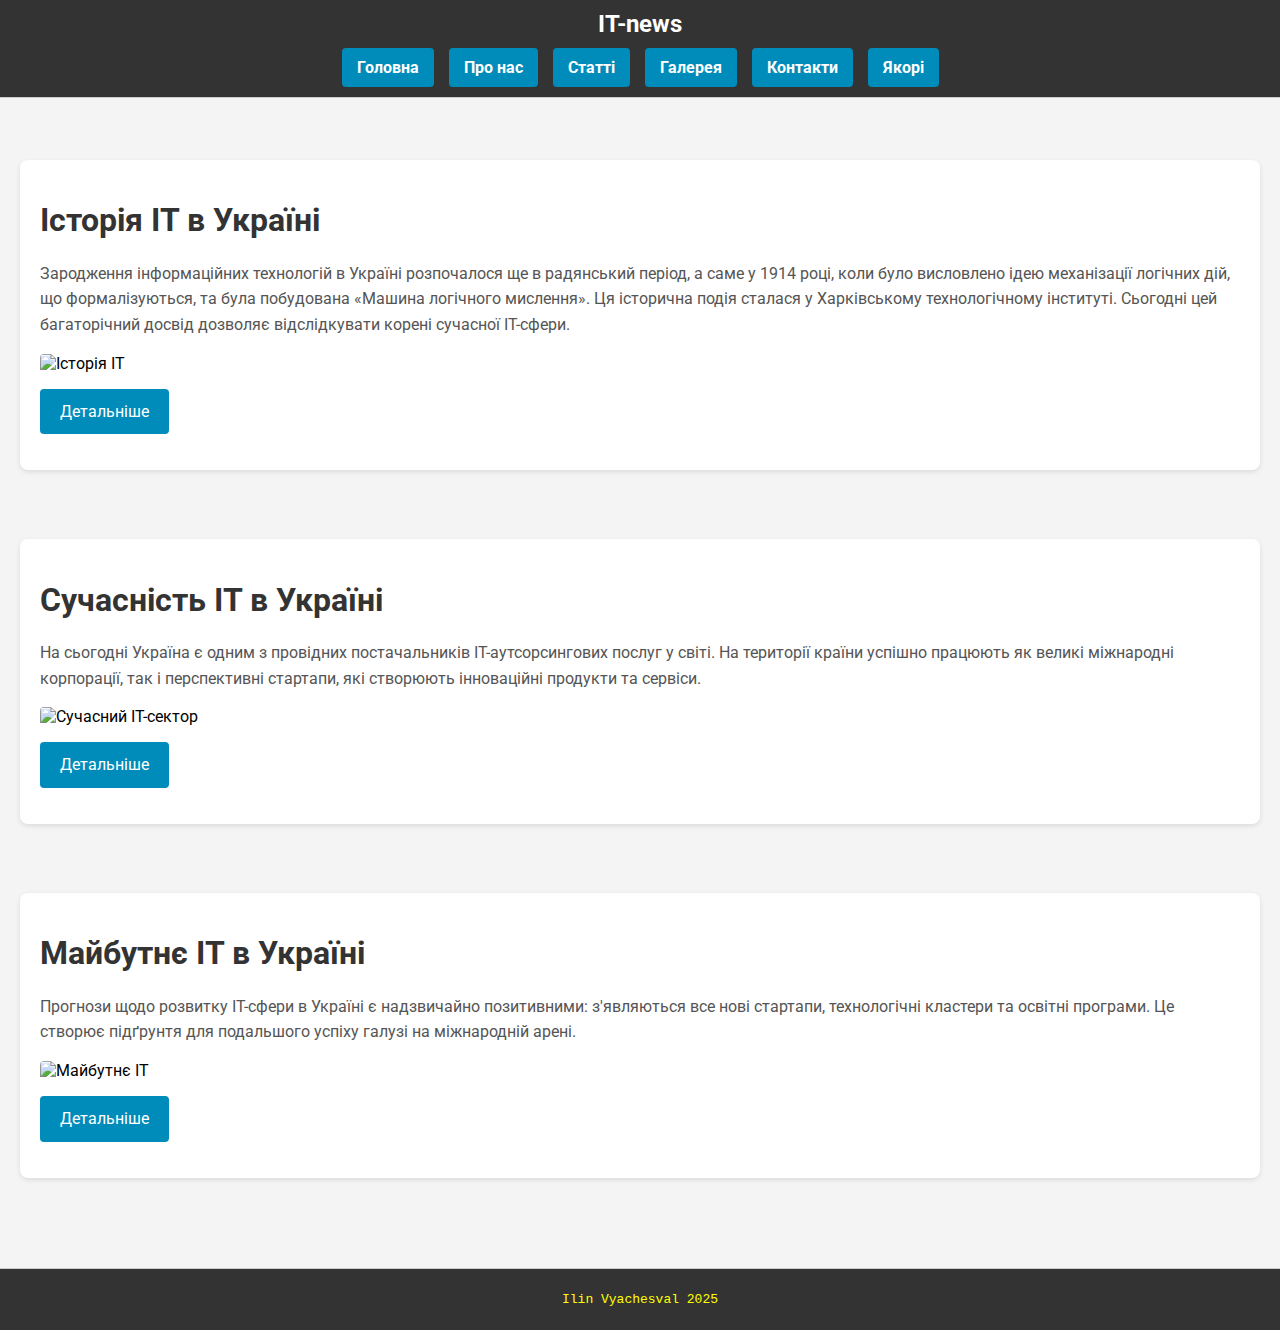
==== Lesson2/index.html @ b26ba975 "modified:   Lesson2/index.html" ====
<!DOCTYPE html>
<html lang="uk">
<head>
  <meta charset="UTF-8" />
  <title>IT-news</title>
  
  <!-- Підключення шрифту Roboto з Google Fonts -->
  <link rel="preconnect" href="https://fonts.googleapis.com">
  <link rel="preconnect" href="https://fonts.gstatic.com" crossorigin>
  <link href="https://fonts.googleapis.com/css2?family=Roboto:wght@400;700&display=swap" rel="stylesheet">
  
  <style>
    body {
      margin: 0;
      padding: 0;
      font-family: 'Roboto', Arial, sans-serif;
      background-color: #f4f4f4;
    }
    
    /* Фіксований хедер */
    header {
      position: fixed;
      top: 0;
      left: 0;
      width: 100%;
      background-color: #333;
      border-bottom: 1px solid #ccc;
      padding: 10px 0;
      z-index: 1000;
      color: #fff;
    }
    
    /* Назва сайту */
    .site-title {
      text-align: center;
      font-size: 24px;
      font-weight: bold;
      margin-bottom: 10px;
      color: #fff;
    }
    
    /* Навігаційне меню */
    nav {
      display: flex;
      justify-content: center;
    }
    
    .menu {
      list-style: none;
      margin: 0;
      padding: 0;
      display: flex;
      gap: 15px;
    }
    
    .menu li {
      margin: 0;
      padding: 0;
    }

    .menu a {
      display: inline-block;
      background-color: #008CBA;
      color: #fff;
      padding: 10px 15px;
      border-radius: 4px;
      text-decoration: none;
      font-weight: bold;
      transition: background-color 0.3s;
    }

    .menu a:hover {
      background-color: #005f6a;
      text-decoration: none;
    }

    /* Основний контент */
    .content {
      margin-top: 140px; /* Збільшено, щоб врахувати висоту хедера */
      padding: 20px;
    }
    
    .section {
      margin-bottom: 50px;
      background-color: #fff;
      padding: 20px;
      border-radius: 8px;
      box-shadow: 0 2px 5px rgba(0,0,0,0.1);
    }

    .section h1 {
      color: #333;
    }
    
    .section p {
      line-height: 1.6;
      color: #555;
    }

    .section img {
      max-width: 100%;
      height: auto;
      display: block;
      margin: 10px auto;
      border-radius: 4px;
    }
    
    .btn {
      display: inline-block;
      padding: 10px 20px;
      text-decoration: none;
      background-color: #008cba;
      color: #fff;
      border-radius: 4px;
      transition: background-color 0.3s;
    }

    .btn:hover {
      background-color: #005f6a;
    }
    
    /* Футер */
    footer {
      background-color: #333;
      color: yellow;
      text-align: center;
      padding: 10px 0;
      border-top: 1px solid #ccc;
      position: relative;
      margin-top: 20px;
    }

    /* Адаптивність */
    @media (max-width: 768px) {
      .menu {
        flex-direction: column;
        gap: 10px;
      }

      .content {
        margin-top: 180px;
      }
    }
  </style>
</head>
<body>

<header>
  <div class="site-title">IT-news</div>
  <nav>
    <ul class="menu">
      <li><a href="/index.html">Головна</a></li>
      <li><a href="/pages/about.html">Про нас</a></li>
      <li><a href="/pages/articles.html">Статті</a></li>
      <li><a href="/pages/gallery.html">Галерея</a></li>
      <li><a href="/pages/contacts.html">Контакти</a></li>
      <li><a href="/pages/anchors.html">Якорі</a></li>
    </ul>
  </nav>
</header>

<div class="content">
  <!-- Розділ 1 -->
  <div id="section1" class="section">
    <h1>Історія ІТ в Україні</h1>
    <p>
      Зародження інформаційних технологій в Україні розпочалося ще в радянський період, 
      а саме у 1914 році, коли було висловлено ідею механізації логічних дій, що формалізуються, 
      та була побудована «Машина логічного мислення». Ця історична подія сталася 
      у Харківському технологічному інституті. Сьогодні цей багаторічний досвід дозволяє 
      відслідкувати корені сучасної ІТ-сфери.
    </p>
    <img src="images/img-1.jpg" alt="Історія ІТ" />
    <p>
      <a class="btn" href="https://uacomputing.com/stories/timeline/" target="_blank">Детальніше</a>
    </p>
  </div>
  <br />

  <!-- Розділ 2 -->
  <div id="section2" class="section">
    <h1>Сучасність ІТ в Україні</h1>
    <p>
      На сьогодні Україна є одним з провідних постачальників ІТ-аутсорсингових послуг у світі.
      На території країни успішно працюють як великі міжнародні корпорації, так і перспективні 
      стартапи, які створюють інноваційні продукти та сервіси.
    </p>
    <img src="images/img-2.jpg" alt="Сучасний ІТ-сектор" />
    <p>
      <a class="btn" href="https://speka.media/100-naipributkovisix-it-kompanii-ukrayini-98grkp" target="_blank">Детальніше</a>
    </p>
  </div>
  <br />

  <!-- Розділ 3 -->
  <div id="section3" class="section">
    <h1>Майбутнє ІТ в Україні</h1>
    <p>
      Прогнози щодо розвитку ІТ-сфери в Україні є надзвичайно позитивними: з'являються все 
      нові стартапи, технологічні кластери та освітні програми. Це створює підґрунтя для 
      подальшого успіху галузі на міжнародній арені.
    </p>
    <img src="images/img-3.jpg" alt="Майбутнє ІТ" />
    <p>
      <a class="btn" href="https://zaxid.net/diiacity_union_annual_gathering_2024_innovatsiyi_ta_maybutnye_ukrayinskoyi_it_spilnoti_n1601197" target="_blank">Детальніше</a>
    </p>
  </div>
</div>

<footer>
  <pre>Ilin Vyachesval 2025</pre>
</footer>

</body>
</html>
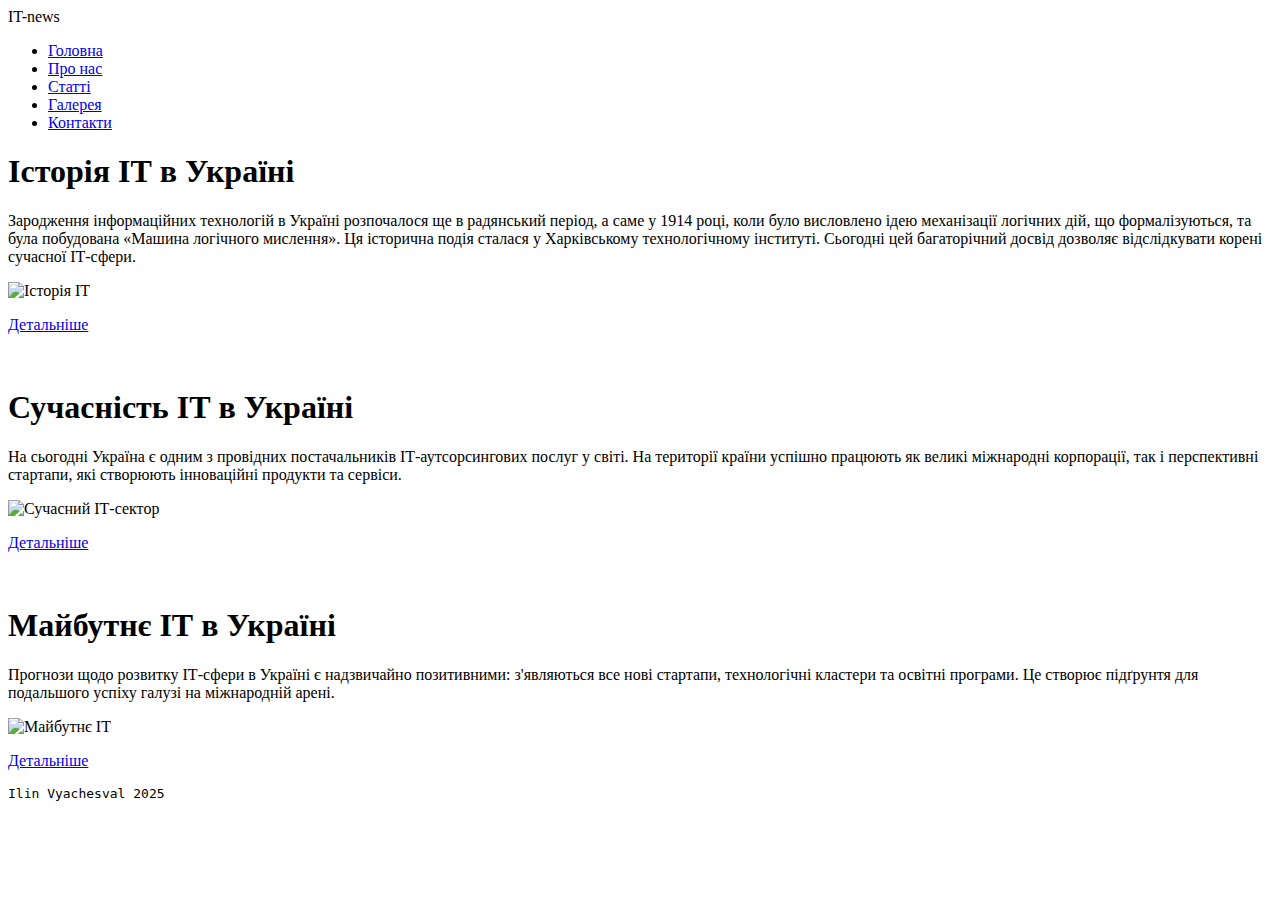
==== commit 427a8e3a: "modified:   Lesson2/Pages/about.html 	modified:   Lesson2/Pages/articles.html 	modified:   Lesson2/P" ====
--- a/Lesson2/index.html
+++ b/Lesson2/index.html
@@ -3,145 +3,7 @@
 <head>
   <meta charset="UTF-8" />
   <title>IT-news</title>
-  
-  <!-- Підключення шрифту Roboto з Google Fonts -->
-  <link rel="preconnect" href="https://fonts.googleapis.com">
-  <link rel="preconnect" href="https://fonts.gstatic.com" crossorigin>
-  <link href="https://fonts.googleapis.com/css2?family=Roboto:wght@400;700&display=swap" rel="stylesheet">
-  
-  <style>
-    body {
-      margin: 0;
-      padding: 0;
-      font-family: 'Roboto', Arial, sans-serif;
-      background-color: #f4f4f4;
-    }
-    
-    /* Фіксований хедер */
-    header {
-      position: fixed;
-      top: 0;
-      left: 0;
-      width: 100%;
-      background-color: #333;
-      border-bottom: 1px solid #ccc;
-      padding: 10px 0;
-      z-index: 1000;
-      color: #fff;
-    }
-    
-    /* Назва сайту */
-    .site-title {
-      text-align: center;
-      font-size: 24px;
-      font-weight: bold;
-      margin-bottom: 10px;
-      color: #fff;
-    }
-    
-    /* Навігаційне меню */
-    nav {
-      display: flex;
-      justify-content: center;
-    }
-    
-    .menu {
-      list-style: none;
-      margin: 0;
-      padding: 0;
-      display: flex;
-      gap: 15px;
-    }
-    
-    .menu li {
-      margin: 0;
-      padding: 0;
-    }
-
-    .menu a {
-      display: inline-block;
-      background-color: #008CBA;
-      color: #fff;
-      padding: 10px 15px;
-      border-radius: 4px;
-      text-decoration: none;
-      font-weight: bold;
-      transition: background-color 0.3s;
-    }
-
-    .menu a:hover {
-      background-color: #005f6a;
-      text-decoration: none;
-    }
-
-    /* Основний контент */
-    .content {
-      margin-top: 140px; /* Збільшено, щоб врахувати висоту хедера */
-      padding: 20px;
-    }
-    
-    .section {
-      margin-bottom: 50px;
-      background-color: #fff;
-      padding: 20px;
-      border-radius: 8px;
-      box-shadow: 0 2px 5px rgba(0,0,0,0.1);
-    }
-
-    .section h1 {
-      color: #333;
-    }
-    
-    .section p {
-      line-height: 1.6;
-      color: #555;
-    }
-
-    .section img {
-      max-width: 100%;
-      height: auto;
-      display: block;
-      margin: 10px auto;
-      border-radius: 4px;
-    }
-    
-    .btn {
-      display: inline-block;
-      padding: 10px 20px;
-      text-decoration: none;
-      background-color: #008cba;
-      color: #fff;
-      border-radius: 4px;
-      transition: background-color 0.3s;
-    }
-
-    .btn:hover {
-      background-color: #005f6a;
-    }
-    
-    /* Футер */
-    footer {
-      background-color: #333;
-      color: yellow;
-      text-align: center;
-      padding: 10px 0;
-      border-top: 1px solid #ccc;
-      position: relative;
-      margin-top: 20px;
-    }
-
-    /* Адаптивність */
-    @media (max-width: 768px) {
-      .menu {
-        flex-direction: column;
-        gap: 10px;
-      }
-
-      .content {
-        margin-top: 180px;
-      }
-    }
-  </style>
+  <link rel="stylesheet" href="pages/styles.css">
 </head>
 <body>
 
@@ -149,12 +11,11 @@
   <div class="site-title">IT-news</div>
   <nav>
     <ul class="menu">
-      <li><a href="/index.html">Головна</a></li>
-      <li><a href="/pages/about.html">Про нас</a></li>
-      <li><a href="/pages/articles.html">Статті</a></li>
-      <li><a href="/pages/gallery.html">Галерея</a></li>
-      <li><a href="/pages/contacts.html">Контакти</a></li>
-      <li><a href="/pages/anchors.html">Якорі</a></li>
+      <li><a href="index.html" class="active">Головна</a></li>
+      <li><a href="pages/about.html">Про нас</a></li>
+      <li><a href="pages/articles.html">Статті</a></li>
+      <li><a href="pages/gallery.html">Галерея</a></li>
+      <li><a href="pages/contacts.html">Контакти</a></li>
     </ul>
   </nav>
 </header>
